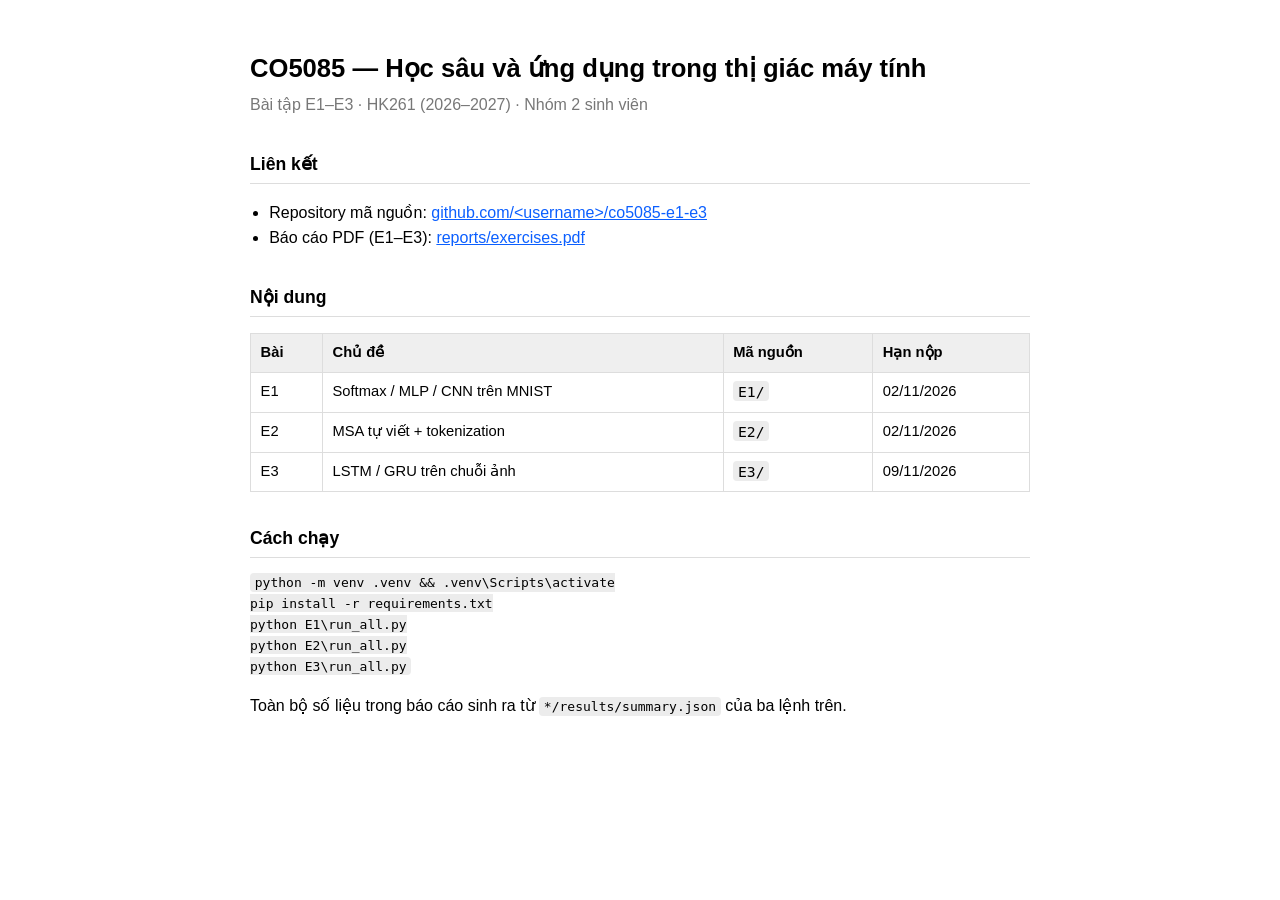
==== docs/index.html @ 943b35f0 "Tài liệu: trang GitHub Pages" ====
<!DOCTYPE html>
<html lang="vi">
<head>
<meta charset="utf-8">
<meta name="viewport" content="width=device-width, initial-scale=1">
<title>CO5085 — Bài tập E1–E3</title>
<style>
  :root { color-scheme: light dark; }
  body {
    font-family: -apple-system, "Segoe UI", Roboto, "Helvetica Neue", Arial, sans-serif;
    max-width: 780px; margin: 3rem auto; padding: 0 1.25rem; line-height: 1.6;
  }
  h1 { font-size: 1.6rem; margin-bottom: .2rem; }
  .sub { color: #777; margin-top: 0; }
  h2 { font-size: 1.1rem; margin-top: 2rem; border-bottom: 1px solid #ddd; padding-bottom: .3rem; }
  a { color: #0b5fff; }
  ul { padding-left: 1.2rem; }
  code { background: rgba(127,127,127,.15); padding: .1rem .3rem; border-radius: 4px; }
  table { border-collapse: collapse; width: 100%; margin: 1rem 0; font-size: .92rem; }
  th, td { border: 1px solid #ddd; padding: .45rem .6rem; text-align: left; }
  th { background: rgba(127,127,127,.12); }
</style>
</head>
<body>
  <h1>CO5085 — Học sâu và ứng dụng trong thị giác máy tính</h1>
  <p class="sub">Bài tập E1–E3 · HK261 (2026–2027) · Nhóm 2 sinh viên</p>

  <h2>Liên kết</h2>
  <ul>
    <li>Repository mã nguồn: <a href="https://github.com/&lt;username&gt;/co5085-e1-e3">github.com/&lt;username&gt;/co5085-e1-e3</a></li>
    <li>Báo cáo PDF (E1–E3): <a href="reports/exercises.pdf">reports/exercises.pdf</a></li>
  </ul>

  <h2>Nội dung</h2>
  <table>
    <tr><th>Bài</th><th>Chủ đề</th><th>Mã nguồn</th><th>Hạn nộp</th></tr>
    <tr><td>E1</td><td>Softmax / MLP / CNN trên MNIST</td><td><code>E1/</code></td><td>02/11/2026</td></tr>
    <tr><td>E2</td><td>MSA tự viết + tokenization</td><td><code>E2/</code></td><td>02/11/2026</td></tr>
    <tr><td>E3</td><td>LSTM / GRU trên chuỗi ảnh</td><td><code>E3/</code></td><td>09/11/2026</td></tr>
  </table>

  <h2>Cách chạy</h2>
  <pre><code>python -m venv .venv &amp;&amp; .venv\Scripts\activate
pip install -r requirements.txt
python E1\run_all.py
python E2\run_all.py
python E3\run_all.py</code></pre>

  <p>Toàn bộ số liệu trong báo cáo sinh ra từ <code>*/results/summary.json</code> của ba lệnh trên.</p>
</body>
</html>
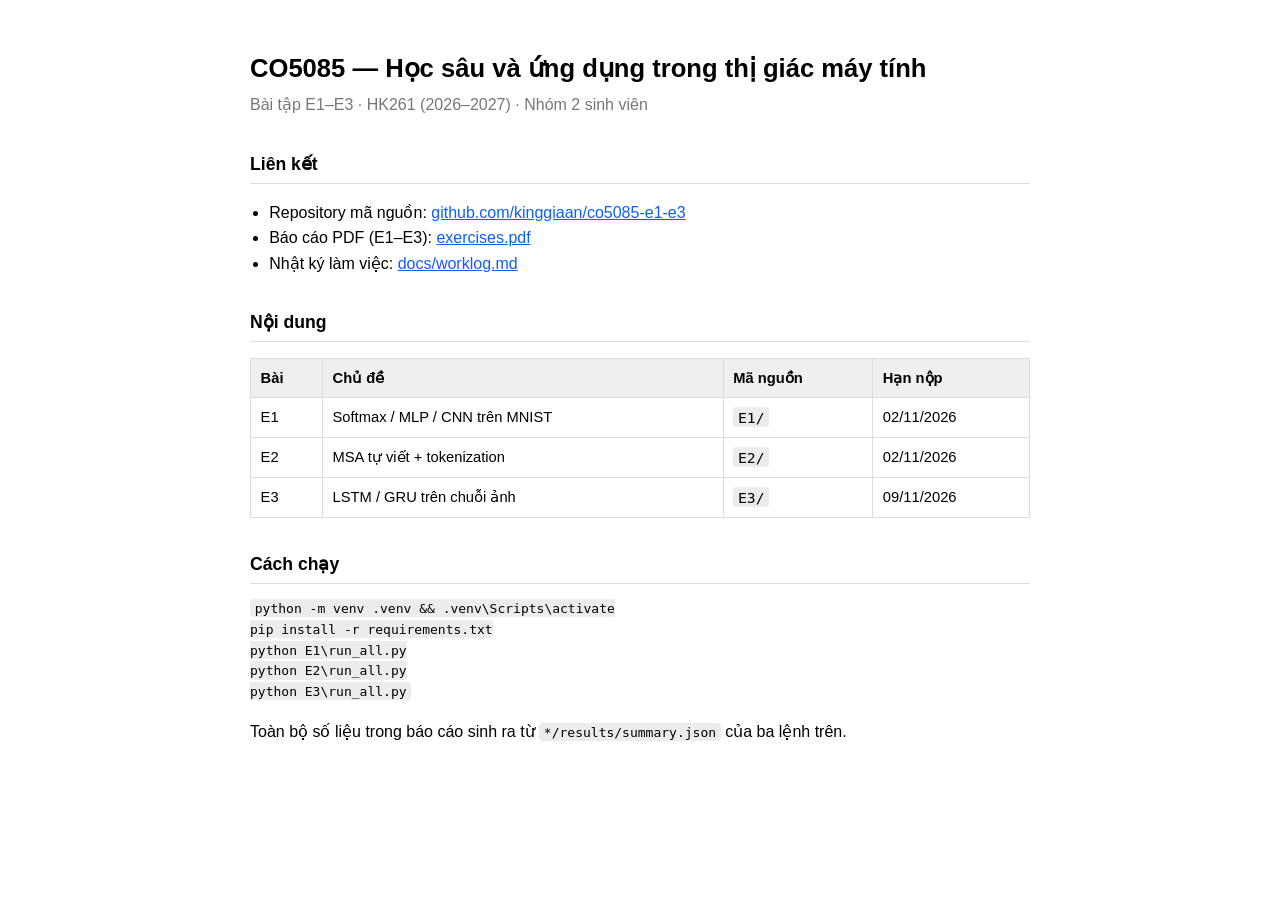
==== commit d96001ff: "Tài liệu: link repo và PDF cho trang GitHub Pages" ====
--- a/docs/index.html
+++ b/docs/index.html
@@ -27,8 +27,9 @@
 
   <h2>Liên kết</h2>
   <ul>
-    <li>Repository mã nguồn: <a href="https://github.com/&lt;username&gt;/co5085-e1-e3">github.com/&lt;username&gt;/co5085-e1-e3</a></li>
-    <li>Báo cáo PDF (E1–E3): <a href="reports/exercises.pdf">reports/exercises.pdf</a></li>
+    <li>Repository mã nguồn: <a href="https://github.com/kinggiaan/co5085-e1-e3">github.com/kinggiaan/co5085-e1-e3</a></li>
+    <li>Báo cáo PDF (E1–E3): <a href="exercises.pdf">exercises.pdf</a></li>
+    <li>Nhật ký làm việc: <a href="https://github.com/kinggiaan/co5085-e1-e3/blob/main/docs/worklog.md">docs/worklog.md</a></li>
   </ul>
 
   <h2>Nội dung</h2>
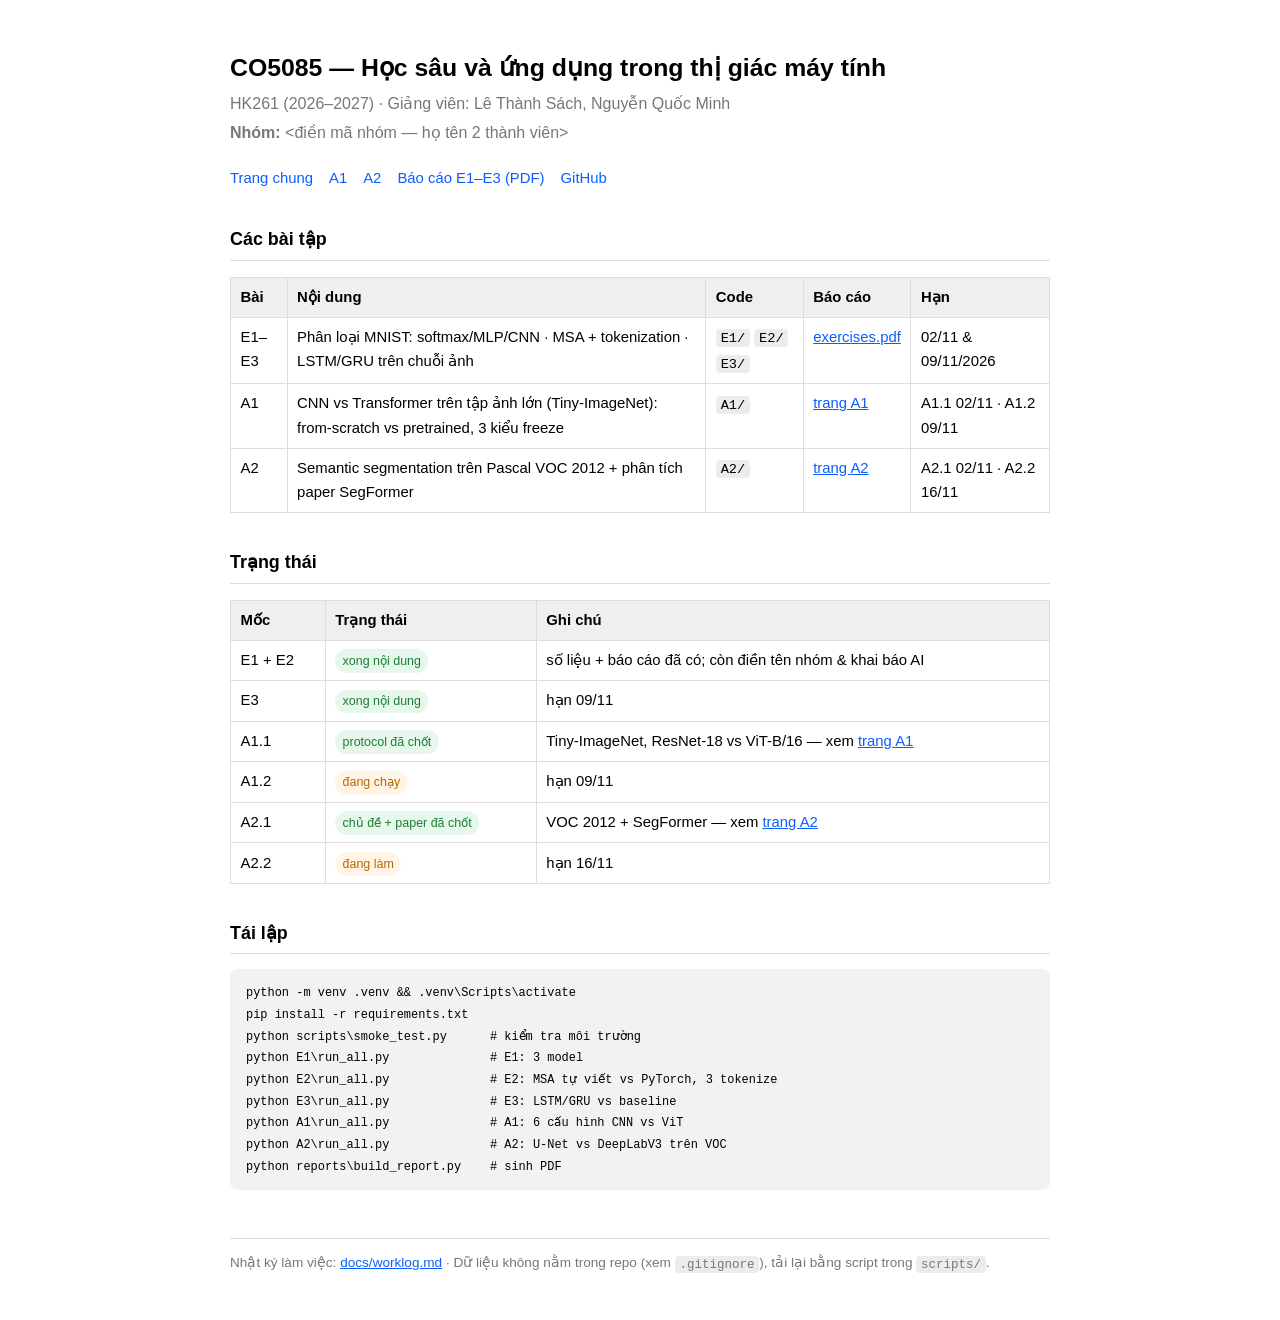
==== commit 5c965011: "A1, A2: dựng pipeline CNN vs Transformer và segmentation A1 so ResNet-18 với Swin-T trên Tiny-ImageN" ====
--- a/docs/index.html
+++ b/docs/index.html
@@ -3,50 +3,73 @@
 <head>
 <meta charset="utf-8">
 <meta name="viewport" content="width=device-width, initial-scale=1">
-<title>CO5085 — Bài tập E1–E3</title>
-<style>
-  :root { color-scheme: light dark; }
-  body {
-    font-family: -apple-system, "Segoe UI", Roboto, "Helvetica Neue", Arial, sans-serif;
-    max-width: 780px; margin: 3rem auto; padding: 0 1.25rem; line-height: 1.6;
-  }
-  h1 { font-size: 1.6rem; margin-bottom: .2rem; }
-  .sub { color: #777; margin-top: 0; }
-  h2 { font-size: 1.1rem; margin-top: 2rem; border-bottom: 1px solid #ddd; padding-bottom: .3rem; }
-  a { color: #0b5fff; }
-  ul { padding-left: 1.2rem; }
-  code { background: rgba(127,127,127,.15); padding: .1rem .3rem; border-radius: 4px; }
-  table { border-collapse: collapse; width: 100%; margin: 1rem 0; font-size: .92rem; }
-  th, td { border: 1px solid #ddd; padding: .45rem .6rem; text-align: left; }
-  th { background: rgba(127,127,127,.12); }
-</style>
+<title>CO5085 — E1–E3, A1–A2</title>
+<link rel="stylesheet" href="style.css">
 </head>
 <body>
   <h1>CO5085 — Học sâu và ứng dụng trong thị giác máy tính</h1>
-  <p class="sub">Bài tập E1–E3 · HK261 (2026–2027) · Nhóm 2 sinh viên</p>
+  <p class="sub">HK261 (2026–2027) · Giảng viên: Lê Thành Sách, Nguyễn Quốc Minh</p>
+  <p class="sub"><b>Nhóm:</b> &lt;điền mã nhóm — họ tên 2 thành viên&gt;</p>
 
-  <h2>Liên kết</h2>
-  <ul>
-    <li>Repository mã nguồn: <a href="https://github.com/kinggiaan/co5085-e1-e3">github.com/kinggiaan/co5085-e1-e3</a></li>
-    <li>Báo cáo PDF (E1–E3): <a href="exercises.pdf">exercises.pdf</a></li>
-    <li>Nhật ký làm việc: <a href="https://github.com/kinggiaan/co5085-e1-e3/blob/main/docs/worklog.md">docs/worklog.md</a></li>
-  </ul>
+  <nav>
+    <a href="index.html">Trang chung</a>
+    <a href="a1.html">A1</a>
+    <a href="a2.html">A2</a>
+    <a href="exercises.pdf">Báo cáo E1–E3 (PDF)</a>
+    <a href="https://github.com/kinggiaan/co5085-e1-e3">GitHub</a>
+  </nav>
 
-  <h2>Nội dung</h2>
+  <h2>Các bài tập</h2>
   <table>
-    <tr><th>Bài</th><th>Chủ đề</th><th>Mã nguồn</th><th>Hạn nộp</th></tr>
-    <tr><td>E1</td><td>Softmax / MLP / CNN trên MNIST</td><td><code>E1/</code></td><td>02/11/2026</td></tr>
-    <tr><td>E2</td><td>MSA tự viết + tokenization</td><td><code>E2/</code></td><td>02/11/2026</td></tr>
-    <tr><td>E3</td><td>LSTM / GRU trên chuỗi ảnh</td><td><code>E3/</code></td><td>09/11/2026</td></tr>
+    <tr><th>Bài</th><th>Nội dung</th><th>Code</th><th>Báo cáo</th><th>Hạn</th></tr>
+    <tr>
+      <td>E1–E3</td>
+      <td>Phân loại MNIST: softmax/MLP/CNN · MSA + tokenization · LSTM/GRU trên chuỗi ảnh</td>
+      <td><code>E1/</code> <code>E2/</code> <code>E3/</code></td>
+      <td><a href="exercises.pdf">exercises.pdf</a></td>
+      <td>02/11 &amp; 09/11/2026</td>
+    </tr>
+    <tr>
+      <td>A1</td>
+      <td>CNN vs Transformer trên tập ảnh lớn (Tiny-ImageNet): from-scratch vs pretrained, 3 kiểu freeze</td>
+      <td><code>A1/</code></td>
+      <td><a href="a1.html">trang A1</a></td>
+      <td>A1.1 02/11 · A1.2 09/11</td>
+    </tr>
+    <tr>
+      <td>A2</td>
+      <td>Semantic segmentation trên Pascal VOC 2012 + phân tích paper SegFormer</td>
+      <td><code>A2/</code></td>
+      <td><a href="a2.html">trang A2</a></td>
+      <td>A2.1 02/11 · A2.2 16/11</td>
+    </tr>
   </table>
 
-  <h2>Cách chạy</h2>
+  <h2>Trạng thái</h2>
+  <table>
+    <tr><th>Mốc</th><th>Trạng thái</th><th>Ghi chú</th></tr>
+    <tr><td>E1 + E2</td><td><span class="tag done">xong nội dung</span></td><td>số liệu + báo cáo đã có; còn điền tên nhóm &amp; khai báo AI</td></tr>
+    <tr><td>E3</td><td><span class="tag done">xong nội dung</span></td><td>hạn 09/11</td></tr>
+    <tr><td>A1.1</td><td><span class="tag done">protocol đã chốt</span></td><td>Tiny-ImageNet, ResNet-18 vs ViT-B/16 — xem <a href="a1.html">trang A1</a></td></tr>
+    <tr><td>A1.2</td><td><span class="tag warn">đang chạy</span></td><td>hạn 09/11</td></tr>
+    <tr><td>A2.1</td><td><span class="tag done">chủ đề + paper đã chốt</span></td><td>VOC 2012 + SegFormer — xem <a href="a2.html">trang A2</a></td></tr>
+    <tr><td>A2.2</td><td><span class="tag warn">đang làm</span></td><td>hạn 16/11</td></tr>
+  </table>
+
+  <h2>Tái lập</h2>
   <pre><code>python -m venv .venv &amp;&amp; .venv\Scripts\activate
 pip install -r requirements.txt
-python E1\run_all.py
-python E2\run_all.py
-python E3\run_all.py</code></pre>
+python scripts\smoke_test.py      # kiểm tra môi trường
+python E1\run_all.py              # E1: 3 model
+python E2\run_all.py              # E2: MSA tự viết vs PyTorch, 3 tokenize
+python E3\run_all.py              # E3: LSTM/GRU vs baseline
+python A1\run_all.py              # A1: 6 cấu hình CNN vs ViT
+python A2\run_all.py              # A2: U-Net vs DeepLabV3 trên VOC
+python reports\build_report.py    # sinh PDF</code></pre>
 
-  <p>Toàn bộ số liệu trong báo cáo sinh ra từ <code>*/results/summary.json</code> của ba lệnh trên.</p>
+  <footer>
+    Nhật ký làm việc: <a href="https://github.com/kinggiaan/co5085-e1-e3/blob/main/docs/worklog.md">docs/worklog.md</a> ·
+    Dữ liệu không nằm trong repo (xem <code>.gitignore</code>), tải lại bằng script trong <code>scripts/</code>.
+  </footer>
 </body>
 </html>
--- a/docs/style.css
+++ b/docs/style.css
@@ -0,0 +1,24 @@
+:root { color-scheme: light dark; }
+* { box-sizing: border-box; }
+body {
+  font-family: -apple-system, "Segoe UI", Roboto, "Helvetica Neue", Arial, sans-serif;
+  max-width: 860px; margin: 3rem auto; padding: 0 1.25rem; line-height: 1.65;
+}
+h1 { font-size: 1.55rem; margin: .2rem 0 .1rem; }
+h2 { font-size: 1.12rem; margin-top: 2.2rem; border-bottom: 1px solid #ddd; padding-bottom: .3rem; }
+h3 { font-size: 1rem; margin-bottom: .3rem; }
+.sub { color: #777; margin: 0 0 .2rem; }
+.muted { color: #777; font-size: .92rem; }
+a { color: #0b5fff; }
+code { background: rgba(127,127,127,.15); padding: .1rem .3rem; border-radius: 4px; font-size: .92em; }
+pre { background: rgba(127,127,127,.1); padding: .8rem 1rem; border-radius: 8px; overflow-x: auto; }
+pre code { background: none; padding: 0; }
+table { border-collapse: collapse; width: 100%; margin: 1rem 0; font-size: .93rem; }
+th, td { border: 1px solid #ddd; padding: .45rem .6rem; text-align: left; vertical-align: top; }
+th { background: rgba(127,127,127,.12); }
+.tag { display: inline-block; font-size: .78rem; padding: .1rem .45rem; border-radius: 999px; background: #e8f0ff; color: #0b5fff; }
+.tag.warn { background: #fff4e5; color: #b26a00; }
+.tag.done { background: #e7f7ec; color: #1a7f37; }
+nav { display: flex; gap: 1rem; flex-wrap: wrap; margin: 1.2rem 0 0; font-size: .93rem; }
+nav a { text-decoration: none; }
+footer { margin-top: 3rem; border-top: 1px solid #ddd; padding-top: .8rem; font-size: .85rem; color: #777; }
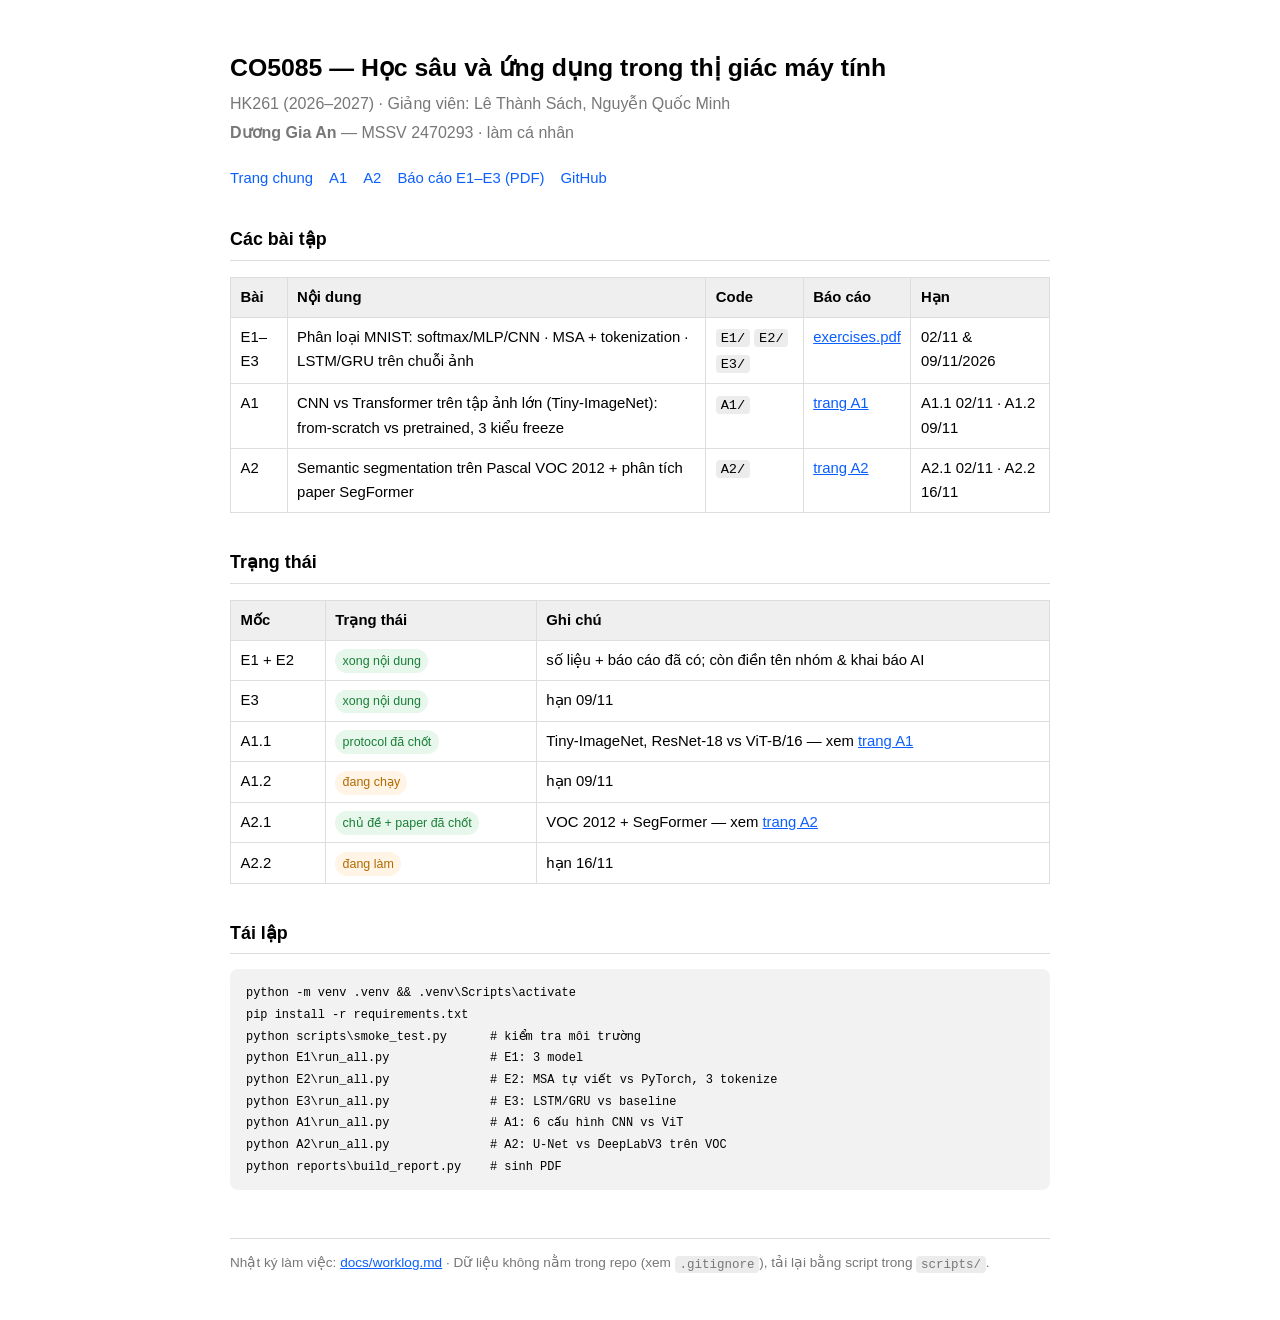
==== commit 7bb4423d: "Báo cáo: điền tên và MSSV" ====
--- a/docs/index.html
+++ b/docs/index.html
@@ -9,7 +9,7 @@
 <body>
   <h1>CO5085 — Học sâu và ứng dụng trong thị giác máy tính</h1>
   <p class="sub">HK261 (2026–2027) · Giảng viên: Lê Thành Sách, Nguyễn Quốc Minh</p>
-  <p class="sub"><b>Nhóm:</b> &lt;điền mã nhóm — họ tên 2 thành viên&gt;</p>
+  <p class="sub"><b>Dương Gia An</b> — MSSV 2470293 · làm cá nhân</p>
 
   <nav>
     <a href="index.html">Trang chung</a>
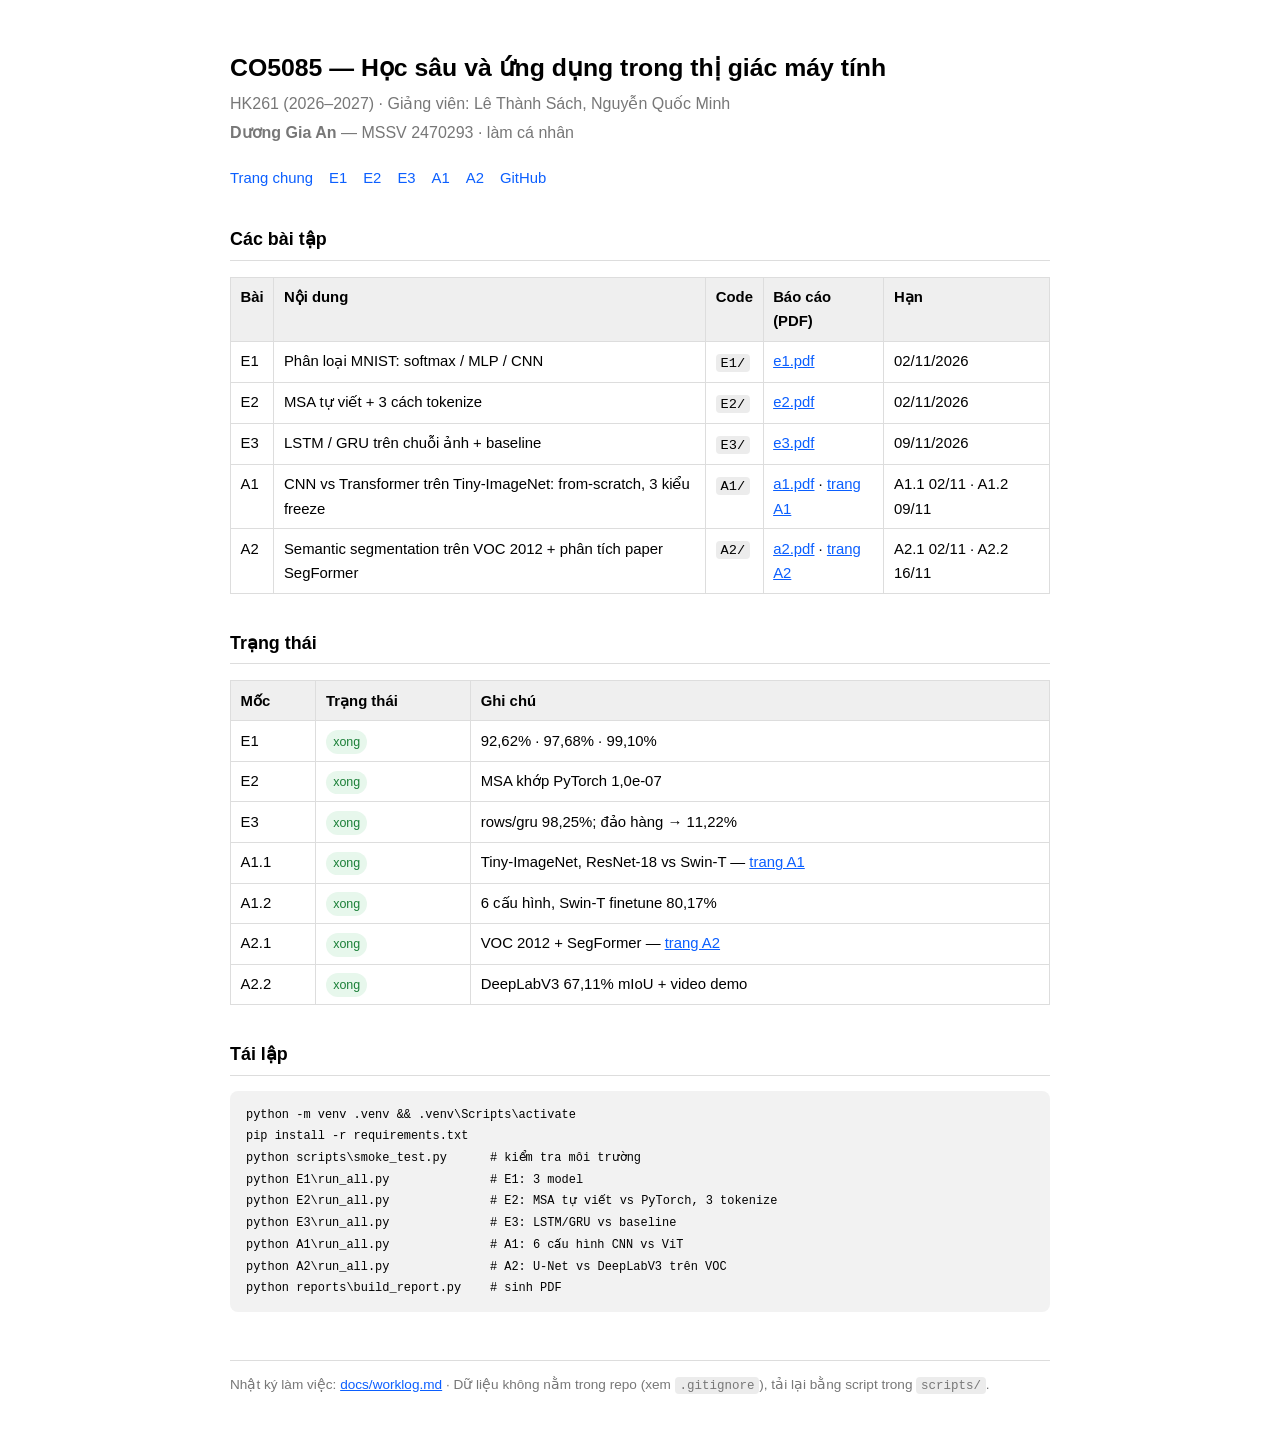
==== commit 788777a0: "Báo cáo: tách thành 5 báo cáo riêng cho từng bài build_document sinh từng PDF, mỗi báo cáo có bìa, m" ====
--- a/docs/index.html
+++ b/docs/index.html
@@ -13,34 +13,50 @@
 
   <nav>
     <a href="index.html">Trang chung</a>
+    <a href="e1.pdf">E1</a>
+    <a href="e2.pdf">E2</a>
+    <a href="e3.pdf">E3</a>
     <a href="a1.html">A1</a>
     <a href="a2.html">A2</a>
-    <a href="exercises.pdf">Báo cáo E1–E3 (PDF)</a>
     <a href="https://github.com/kinggiaan/co5085-e1-e3">GitHub</a>
   </nav>
 
   <h2>Các bài tập</h2>
   <table>
-    <tr><th>Bài</th><th>Nội dung</th><th>Code</th><th>Báo cáo</th><th>Hạn</th></tr>
+    <tr><th>Bài</th><th>Nội dung</th><th>Code</th><th>Báo cáo (PDF)</th><th>Hạn</th></tr>
     <tr>
-      <td>E1–E3</td>
-      <td>Phân loại MNIST: softmax/MLP/CNN · MSA + tokenization · LSTM/GRU trên chuỗi ảnh</td>
-      <td><code>E1/</code> <code>E2/</code> <code>E3/</code></td>
-      <td><a href="exercises.pdf">exercises.pdf</a></td>
-      <td>02/11 &amp; 09/11/2026</td>
+      <td>E1</td>
+      <td>Phân loại MNIST: softmax / MLP / CNN</td>
+      <td><code>E1/</code></td>
+      <td><a href="e1.pdf">e1.pdf</a></td>
+      <td>02/11/2026</td>
+    </tr>
+    <tr>
+      <td>E2</td>
+      <td>MSA tự viết + 3 cách tokenize</td>
+      <td><code>E2/</code></td>
+      <td><a href="e2.pdf">e2.pdf</a></td>
+      <td>02/11/2026</td>
+    </tr>
+    <tr>
+      <td>E3</td>
+      <td>LSTM / GRU trên chuỗi ảnh + baseline</td>
+      <td><code>E3/</code></td>
+      <td><a href="e3.pdf">e3.pdf</a></td>
+      <td>09/11/2026</td>
     </tr>
     <tr>
       <td>A1</td>
-      <td>CNN vs Transformer trên tập ảnh lớn (Tiny-ImageNet): from-scratch vs pretrained, 3 kiểu freeze</td>
+      <td>CNN vs Transformer trên Tiny-ImageNet: from-scratch, 3 kiểu freeze</td>
       <td><code>A1/</code></td>
-      <td><a href="a1.html">trang A1</a></td>
+      <td><a href="a1.pdf">a1.pdf</a> · <a href="a1.html">trang A1</a></td>
       <td>A1.1 02/11 · A1.2 09/11</td>
     </tr>
     <tr>
       <td>A2</td>
-      <td>Semantic segmentation trên Pascal VOC 2012 + phân tích paper SegFormer</td>
+      <td>Semantic segmentation trên VOC 2012 + phân tích paper SegFormer</td>
       <td><code>A2/</code></td>
-      <td><a href="a2.html">trang A2</a></td>
+      <td><a href="a2.pdf">a2.pdf</a> · <a href="a2.html">trang A2</a></td>
       <td>A2.1 02/11 · A2.2 16/11</td>
     </tr>
   </table>
@@ -48,12 +64,13 @@
   <h2>Trạng thái</h2>
   <table>
     <tr><th>Mốc</th><th>Trạng thái</th><th>Ghi chú</th></tr>
-    <tr><td>E1 + E2</td><td><span class="tag done">xong nội dung</span></td><td>số liệu + báo cáo đã có; còn điền tên nhóm &amp; khai báo AI</td></tr>
-    <tr><td>E3</td><td><span class="tag done">xong nội dung</span></td><td>hạn 09/11</td></tr>
-    <tr><td>A1.1</td><td><span class="tag done">protocol đã chốt</span></td><td>Tiny-ImageNet, ResNet-18 vs ViT-B/16 — xem <a href="a1.html">trang A1</a></td></tr>
-    <tr><td>A1.2</td><td><span class="tag warn">đang chạy</span></td><td>hạn 09/11</td></tr>
-    <tr><td>A2.1</td><td><span class="tag done">chủ đề + paper đã chốt</span></td><td>VOC 2012 + SegFormer — xem <a href="a2.html">trang A2</a></td></tr>
-    <tr><td>A2.2</td><td><span class="tag warn">đang làm</span></td><td>hạn 16/11</td></tr>
+    <tr><td>E1</td><td><span class="tag done">xong</span></td><td>92,62% · 97,68% · 99,10%</td></tr>
+    <tr><td>E2</td><td><span class="tag done">xong</span></td><td>MSA khớp PyTorch 1,0e-07</td></tr>
+    <tr><td>E3</td><td><span class="tag done">xong</span></td><td>rows/gru 98,25%; đảo hàng → 11,22%</td></tr>
+    <tr><td>A1.1</td><td><span class="tag done">xong</span></td><td>Tiny-ImageNet, ResNet-18 vs Swin-T — <a href="a1.html">trang A1</a></td></tr>
+    <tr><td>A1.2</td><td><span class="tag done">xong</span></td><td>6 cấu hình, Swin-T finetune 80,17%</td></tr>
+    <tr><td>A2.1</td><td><span class="tag done">xong</span></td><td>VOC 2012 + SegFormer — <a href="a2.html">trang A2</a></td></tr>
+    <tr><td>A2.2</td><td><span class="tag done">xong</span></td><td>DeepLabV3 67,11% mIoU + video demo</td></tr>
   </table>
 
   <h2>Tái lập</h2>
